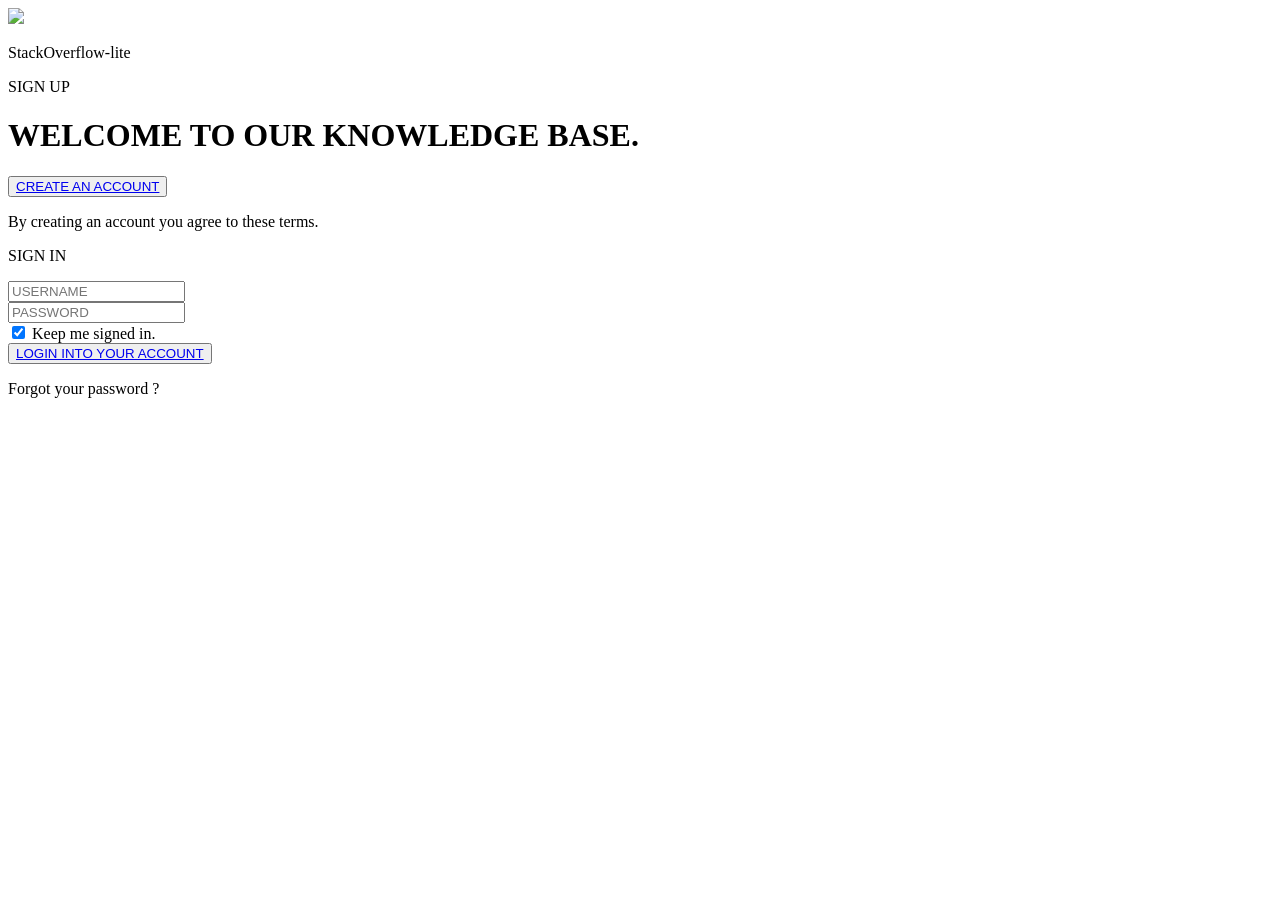
==== UI/index.html @ 4c755889 "Add initial version of login page" ====
<!DOCTYPE html>
<html>
<head>
	<title>Login</title>
	<link rel="stylesheet" type="text/css" href="assets/css/main.css">
</head>
<body>
	<img src="assets/images/lib5.jpg" class="bg-img">
	<div class="login-content">
		<div class="info">
			<div class="con">
				<p class="title">StackOverflow-lite</p>
				<p class="head1">SIGN UP</p>
				<h1 class="head2">WELCOME TO OUR KNOWLEDGE BASE.</h1>
				<p><button><a href="signup.html">CREATE AN ACCOUNT</a></button></p>
				<p class="terms">By creating an account you agree to these terms.</p>
			</div>
		</div>


		<div class="login">
			<form class="login-form">
				<p>SIGN IN</p>
				<div class="form-wrap">
					<input type="text" name="username" placeholder="USERNAME" id="field">
				</div>

				<div class="form-wrap">
					<input type="password" name="password" placeholder="PASSWORD" id="field">
				</div>

				<div class="form-wrap">
					<input type="checkbox" checked name="keep"> <label>Keep me signed in.</label>
				</div>

				<div class="form-wrap">
					<button><a href="post.html">LOGIN INTO YOUR ACCOUNT</a></button>
				</div>

				<div class="form-wrap">
					<p>Forgot your password ?</p>
				</div>
			</form>
		</div>
	</div>
</body>
</html>
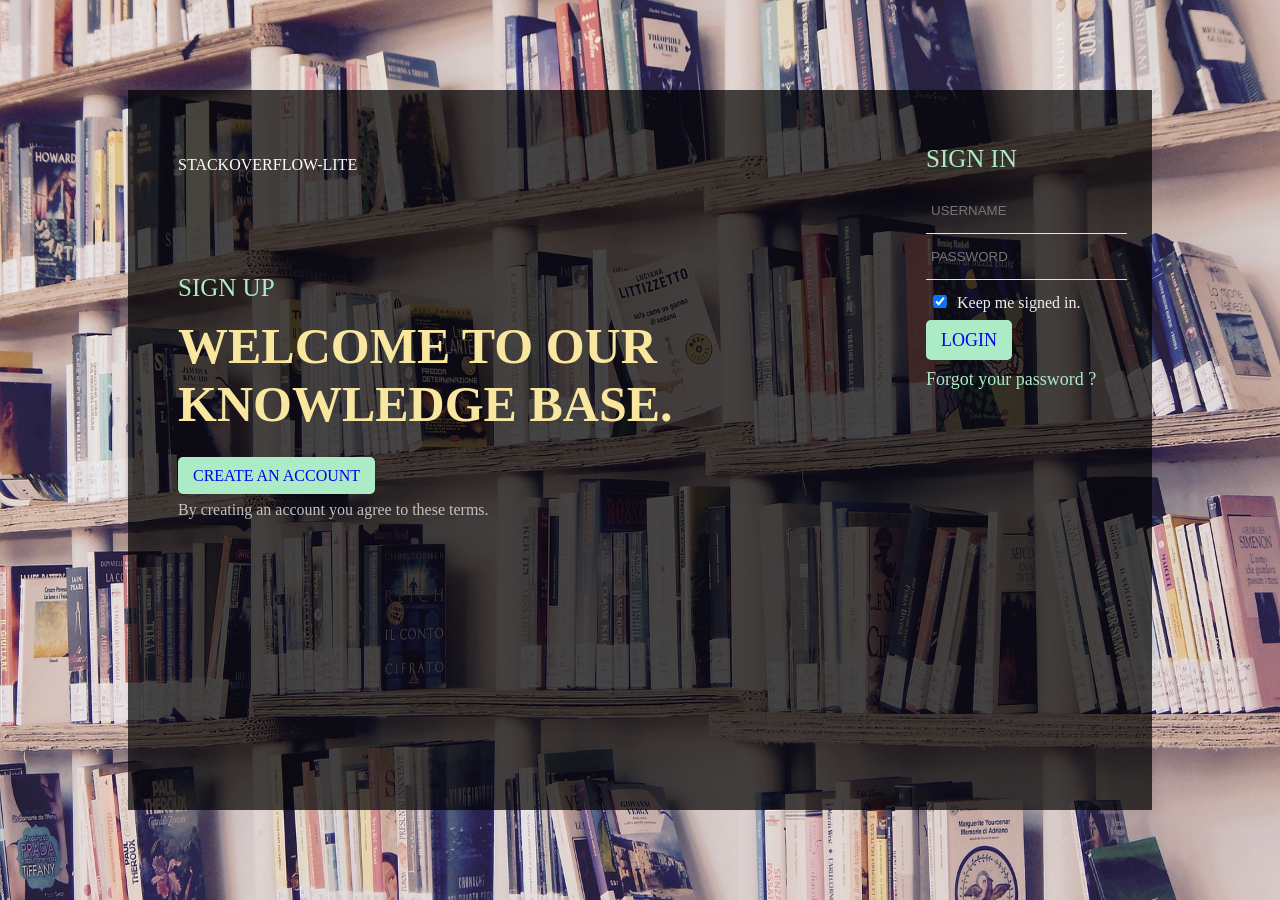
==== commit 3d2c4771: "Edited css to add media queries,login buttons in index.html andcreate account button in signup.html" ====
--- a/UI/index.html
+++ b/UI/index.html
@@ -12,7 +12,7 @@
 				<p class="title">StackOverflow-lite</p>
 				<p class="head1">SIGN UP</p>
 				<h1 class="head2">WELCOME TO OUR KNOWLEDGE BASE.</h1>
-				<p><button><a href="signup.html">CREATE AN ACCOUNT</a></button></p>
+				<p><a href="signup.html" class="button">CREATE AN ACCOUNT</a></p>
 				<p class="terms">By creating an account you agree to these terms.</p>
 			</div>
 		</div>
@@ -34,11 +34,12 @@
 				</div>
 
 				<div class="form-wrap">
-					<button><a href="post.html">LOGIN INTO YOUR ACCOUNT</a></button>
+					<p><a href="post.html" class="button">LOGIN</a></p>
 				</div>
 
 				<div class="form-wrap">
 					<p>Forgot your password ?</p>
+					<p class='create-account'><a href="signup.html">Create an Account</a></p>
 				</div>
 			</form>
 		</div>
--- a/UI/assets/css/main.css
+++ b/UI/assets/css/main.css
@@ -0,0 +1,328 @@
+img.bg-img{
+	position: fixed;
+	top: 0px;
+	left: 0px;
+	width: 100%;
+	height: 100%;
+	z-index: 9;
+}
+
+div.login-content{
+	position: fixed;
+	top: 10%;
+	left: 10%;
+	z-index: 99;
+	width: 80%;
+	height: 80%;
+	background-color: rgba(0, 0, 0, 0.7);
+	overflow: auto;
+}
+
+div.login-content div.info{
+	width: 75%;
+	height: 100%;
+	float: left;
+}
+
+div.login-content div.login{
+	width: 25%;
+	height: 100%;
+	float: left;
+}
+
+form.login-form{
+	padding: 30px;
+}
+
+form.login-form p{
+	font-size: 25px;
+	margin-bottom: 15px;
+	padding-bottom: 0px;
+	color: #ABEBC6;
+}
+
+div.form-wrap{
+	display: block;
+}
+
+div.form-wrap input#field{
+	color: white;
+	border: none;
+	background-color: rgba(0, 0, 0, 0);
+	padding: 15px 0px 15px 5px;
+	/*color: #F9E79F;*/
+	border-bottom: 1px solid #F9E79F;
+	width: 100%;
+}
+
+div.form-wrap input[type="checkbox"]{
+	margin-top: 15px;
+	border: none;
+	width: 20px;
+}
+
+div.form-wrap label{
+	color: #efefef;
+}
+
+div.form-wrap button{
+	width: 100%;
+	margin-top: 30px;
+	padding: 10px 5px 10px 5px;
+	border-radius: 5px;
+	border: none;
+	color: gray;
+	background-color: #ABEBC6;
+}
+
+div.form-wrap button a{
+	text-decoration: none;
+}
+
+div.form-wrap p{
+	font-size: 18px;
+}
+
+div.info .con{
+	padding: 50px;
+}
+
+div.info .title{
+	color: white;
+	text-transform: uppercase;
+}
+
+div.info .head1{
+	margin-top: 100px;
+	font-size: 25px;
+	margin-bottom: 15px;
+	padding-bottom: 0px;
+	color: #ABEBC6;
+}
+
+div.info .head2{
+	font-size: 50px;
+	color: #F9E79F;
+	padding-top: 0px;
+	margin-top: 0px;
+}
+
+div.info button{
+	padding: 10px 10px 10px 10px;
+	border-radius: 5px;
+	border: none;
+	color: gray;
+	background-color: #ABEBC6;
+}
+
+div.info a.button, div.form-wrap a{
+	text-decoration: none;
+	background-color: #ABEBC6;
+	padding: 10px 15px;
+	border-radius: 5px;
+}
+
+div.info p.terms{
+	color: silver;
+}
+
+img.ans-img{
+	position: absolute;
+	top: 0px;
+	left: 0px;
+	width: 100%;
+	height: 50%;
+	z-index: 9;
+}
+
+div.ans-content{
+	position: absolute;
+	top: 30%;
+	left: 10%;
+	background-color: #efefef;
+	z-index: 99;
+	width: 80%;
+	padding: 20px;
+	border: 1px solid silver;
+	margin-bottom: 30px;
+}
+
+div.question h1{
+	text-transform: uppercase;
+}
+
+div.question p.label label{
+	margin-right: 15px;
+}
+
+div.answers{
+	overflow: auto;
+	background-color: #FCF3CF;
+}
+
+div.answers a{
+	text-decoration: none;
+	color: black;
+}
+
+div.answers a:hover{
+	text-decoration: none;
+	color: #2980B9;
+}
+
+div.single-answer{
+	border-bottom: 1px solid silver;
+	padding: 15px;
+}
+
+div.single-answer div.photo{
+	overflow: auto;
+}
+div.single-answer div.photo img{
+	width: 50px;
+	float: left;
+}
+
+div.single-answer div.photo div.info{
+	float: left;
+}
+
+div.single-answer div.photo div.info ul{
+	list-style: none;
+	margin: 0px;
+	padding: 5px 10px;
+}
+
+div.post{
+	margin-top: 30px;
+	width: 100%;
+}
+
+div.post input{
+	width: 98.8%;
+	margin-bottom: 10px;
+	padding: 10px 5px;
+}
+
+div.post textarea{
+	width: 98%;
+	padding: 10px;
+	height: 150px;
+}
+
+div.post button{
+	margin-top: 10px;
+	padding: 10px 10px 10px 10px;
+	border-radius: 5px;
+	border: none;
+	color: gray;
+	background-color: #ABEBC6;	
+}
+
+div.header{
+	position: fixed;
+	top: 0%;
+	left: 0%;
+	width: 100%;
+	background-color: rgba(0, 0, 0, .8);
+	z-index: 999;
+	padding: 10px 0px;
+}
+
+div.header ul{
+	list-style: none;
+}
+
+div.header ul li{
+	display: inline;
+	text-transform: uppercase;
+	margin-left: 95px;
+}
+
+div.header ul li input{
+	padding: 10px 5px;
+	border-radius: 5px;
+	border-top-right-radius: 0px;
+	border-bottom-right-radius: 0px;
+	width: 220px;
+	border: 1px solid #F9E79F;
+	color: white;
+	background-color: rgba(0, 0, 0, 0.8);
+	margin-right: 0px;
+}
+
+div.header ul li button, div.header ul li button a, div.header ul li button a:hover{
+	margin-top: 10px;
+	padding: 10px 5px 10px 5px;
+	border-radius: 5px;
+	border-top-left-radius: 0px;
+	border-bottom-left-radius: 0px;
+	border: none;
+	color: gray;
+	background-color: #ABEBC6;
+	margin-left: 0px;
+}
+
+div.header ul li a{
+	color: #ABEBC6;
+	text-decoration: none;
+}
+
+div.header ul li.logout-tag, div.header ul li.home-tag{
+	margin-left: 30px;
+}
+
+p.create-account{
+	display: none;
+}
+
+@media (max-width:640px){
+	div.header ul {
+		padding-left: 3px;
+	}
+	
+	div.header ul > :first-child{
+		width: 360px;
+		display: block;
+		font-size: 30px;
+		text-align: center;
+	}
+	
+	div.header ul li {
+		margin-left: 0px;
+		font-size: 10px;
+	}
+	
+	div.header ul li input {
+		display: none;
+	}
+	
+	div.header ul li button{
+		display: none;
+	}
+	
+	div.header ul li.logout-tag, div.header ul li.home-tag {
+		margin-left: 15px;
+	}
+	
+	div.ans-content {
+		left: 4%;
+	}
+	
+	div.login-content div.info {
+		display: none;
+	}
+	
+	div.login-content div.login {
+		width: 100%;
+	}
+	
+	form.login-form p a{
+		color: #ABEBC6;
+		text-decoration: none;
+	}
+	
+	p.create-account{
+		display: inline;
+	}
+}
